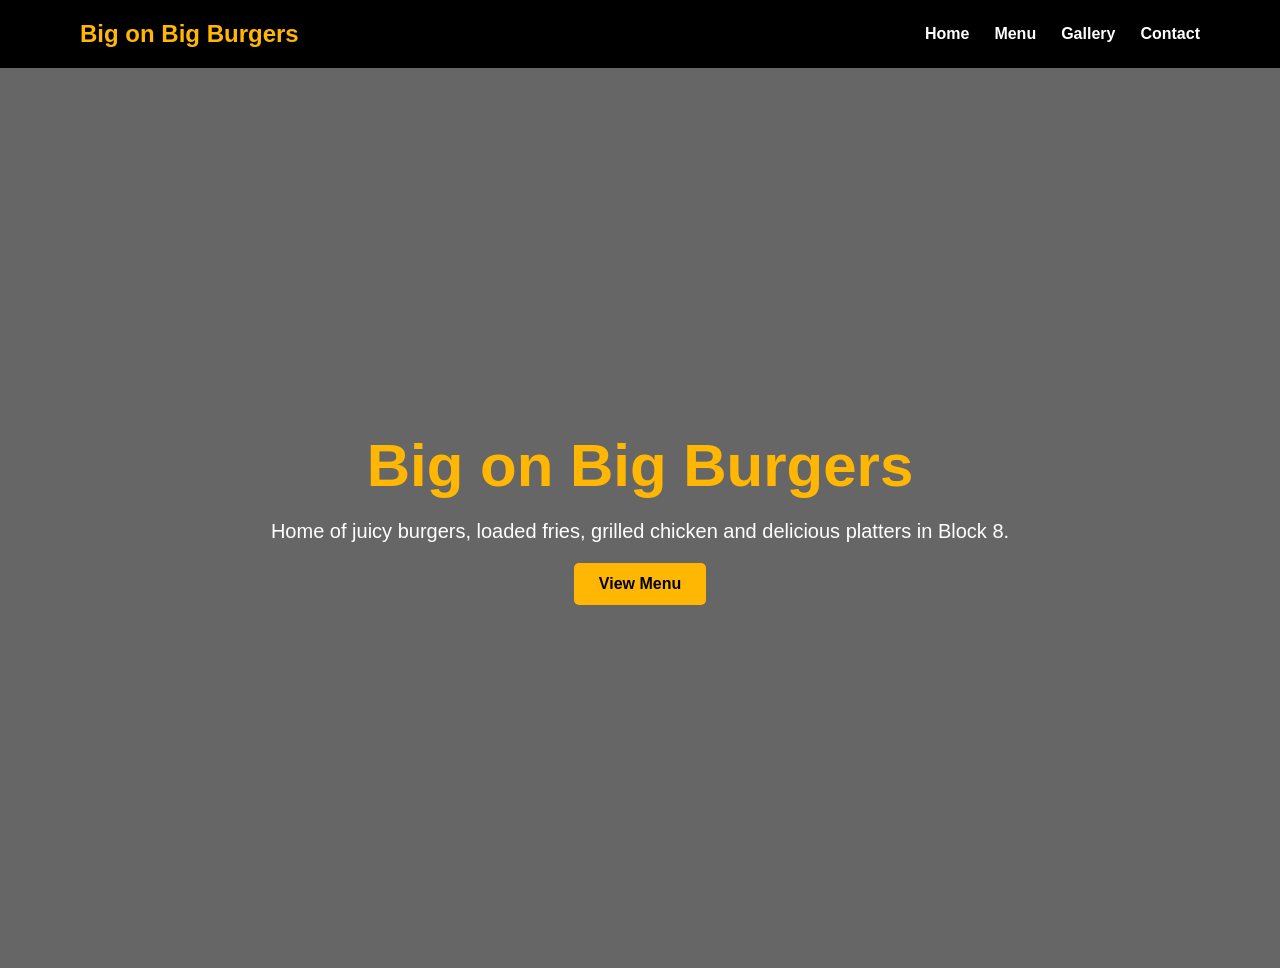
==== index.html @ b2260fa8 "Add files via upload" ====
<!DOCTYPE html>
<html lang="en">

<head>
    <meta charset="UTF-8">
    <meta name="viewport" content="width=device-width, initial-scale=1.0">

    <title>Big on Big Burgers</title>

    <link rel="stylesheet" href="style.css">
</head>

<body>

    <!-- Navigation Bar -->
    <nav>
        <div class="logo">
            <h2>Big on Big Burgers</h2>
        </div>

        <ul>
            <li><a href="#">Home</a></li>
            <li><a href="#">Menu</a></li>
            <li><a href="#">Gallery</a></li>
            <li><a href="#">Contact</a></li>
        </ul>
    </nav>

    <!-- Hero Section -->
    <section class="hero">

        <div class="hero-content">

            <h1>Big on Big Burgers</h1>

            <p>
                Home of juicy burgers, loaded fries,
                grilled chicken and delicious platters
                in Block 8.
            </p>

            <a href="#" class="btn">View Menu</a>

        </div>

    </section>

</body>

</html>
---- style.css ----
*{
    margin:0;
    padding:0;
    box-sizing:border-box;
    font-family:Arial, sans-serif;
}

nav{
    display:flex;
    justify-content:space-between;
    align-items:center;
    padding:20px 80px;
    background:#000;
}

.logo h2{
    color:#ffb703;
}

nav ul{
    display:flex;
    list-style:none;
}

nav ul li{
    margin-left:25px;
}

nav ul li a{
    text-decoration:none;
    color:white;
    font-weight:bold;
}

.hero{
    height:100vh;
    background:
    linear-gradient(rgba(0,0,0,0.6),
    rgba(0,0,0,0.6)),
    url('burger.jpg');

    background-size:cover;
    background-position:center;

    display:flex;
    justify-content:center;
    align-items:center;

    text-align:center;
}

.hero-content{
    color:white;
}

.hero-content h1{
    font-size:60px;
    margin-bottom:20px;
    color:#ffb703;
}

.hero-content p{
    font-size:20px;
    margin-bottom:20px;
}

.btn{
    display:inline-block;
    background:#ffb703;
    color:black;
    padding:12px 25px;
    text-decoration:none;
    border-radius:5px;
    font-weight:bold;
}
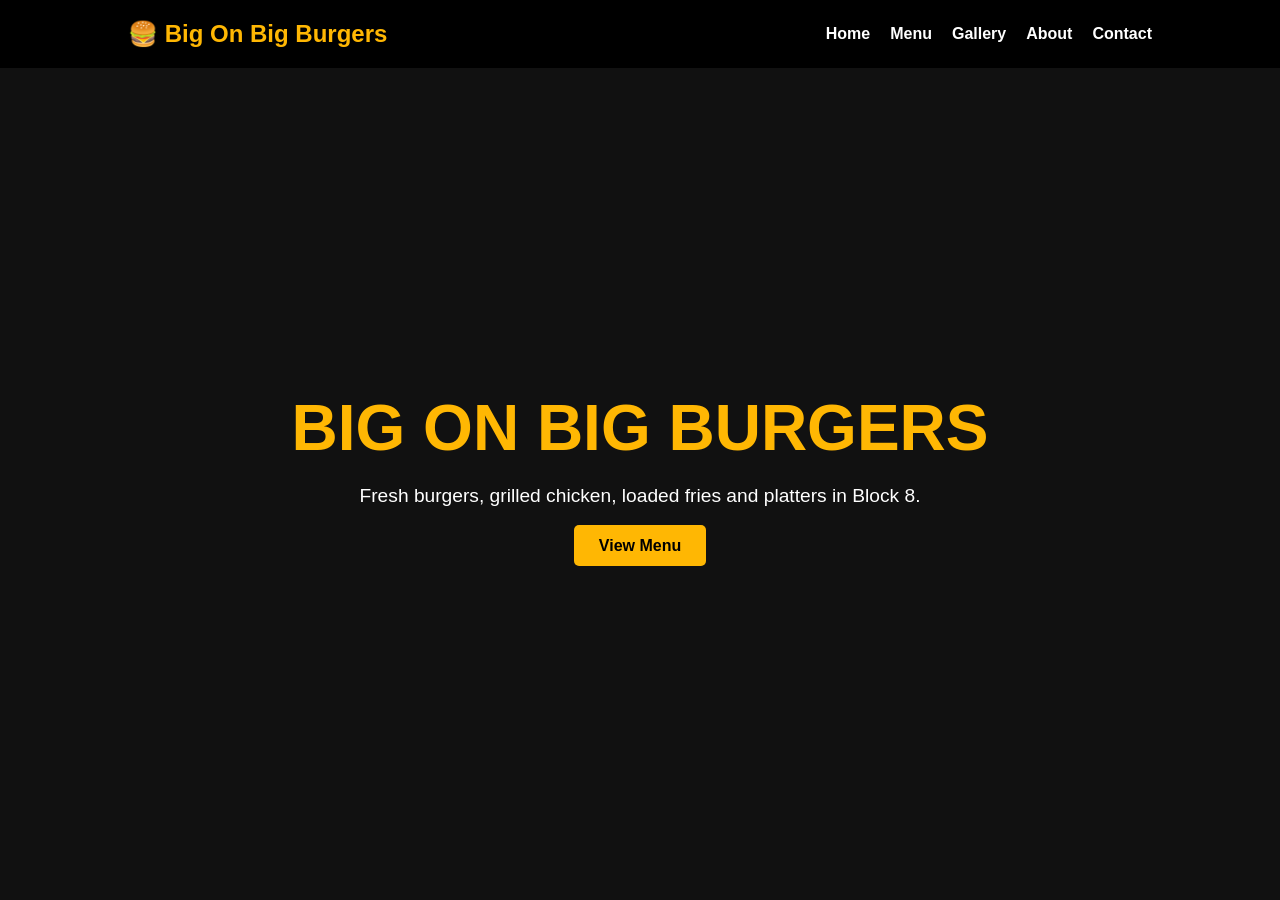
==== commit c400dacf: "Add files via upload" ====
--- a/index.html
+++ b/index.html
@@ -1,50 +1,33 @@
 <!DOCTYPE html>
 <html lang="en">
-
 <head>
     <meta charset="UTF-8">
     <meta name="viewport" content="width=device-width, initial-scale=1.0">
-
-    <title>Big on Big Burgers</title>
-
+    <title>Big On Big Burgers</title>
     <link rel="stylesheet" href="style.css">
 </head>
-
 <body>
 
-    <!-- Navigation Bar -->
-    <nav>
-        <div class="logo">
-            <h2>Big on Big Burgers</h2>
+    
+   <nav>
+    <h2 class="logo">🍔 Big On Big Burgers</h2>
+
+    <ul class="nav-links">
+        <li><a href="index.html">Home</a></li>
+        <li><a href="menu.html">Menu</a></li>
+        <li><a href="gallery.html">Gallery</a></li>
+        <li><a href="about.html">About</a></li>
+        <li><a href="contact.html">Contact</a></li>
+    </ul>
+</nav>
+
+    <section class="hero">
+        <div class="hero-content">
+            <h1>BIG ON BIG BURGERS</h1>
+            <p>Fresh burgers, grilled chicken, loaded fries and platters in Block 8.</p>
+            <a href="#">View Menu</a>
         </div>
-
-        <ul>
-            <li><a href="#">Home</a></li>
-            <li><a href="#">Menu</a></li>
-            <li><a href="#">Gallery</a></li>
-            <li><a href="#">Contact</a></li>
-        </ul>
-    </nav>
-
-    <!-- Hero Section -->
-    <section class="hero">
-
-        <div class="hero-content">
-
-            <h1>Big on Big Burgers</h1>
-
-            <p>
-                Home of juicy burgers, loaded fries,
-                grilled chicken and delicious platters
-                in Block 8.
-            </p>
-
-            <a href="#" class="btn">View Menu</a>
-
-        </div>
-
     </section>
 
 </body>
-
 </html>
--- a/style.css
+++ b/style.css
@@ -5,71 +5,67 @@
     font-family:Arial, sans-serif;
 }
 
+body{
+    background:#111;
+    color:white;
+}
+
+nav{
+    background:#000;
+    padding:20px 10%;
+}
+
+nav h2{
+    color:#ffb703;
+}
+
+.hero{
+    height:90vh;
+    display:flex;
+    justify-content:center;
+    align-items:center;
+    text-align:center;
+    padding:20px;
+}
+
+.hero-content h1{
+    font-size:4rem;
+    color:#ffb703;
+    margin-bottom:20px;
+}
+
+.hero-content p{
+    font-size:1.2rem;
+    margin-bottom:30px;
+}
+
+.hero-content a{
+    text-decoration:none;
+    background:#ffb703;
+    color:#000;
+    padding:12px 25px;
+    border-radius:5px;
+    font-weight:bold;
+}
+
 nav{
     display:flex;
     justify-content:space-between;
     align-items:center;
-    padding:20px 80px;
-    background:#000;
 }
 
-.logo h2{
-    color:#ffb703;
+.nav-links{
+    display:flex;
+    list-style:none;
+    gap:20px;
 }
 
-nav ul{
-    display:flex;
-    list-style:none;
-}
-
-nav ul li{
-    margin-left:25px;
-}
-
-nav ul li a{
+.nav-links a{
     text-decoration:none;
     color:white;
     font-weight:bold;
 }
 
-.hero{
-    height:100vh;
-    background:
-    linear-gradient(rgba(0,0,0,0.6),
-    rgba(0,0,0,0.6)),
-    url('burger.jpg');
-
-    background-size:cover;
-    background-position:center;
-
-    display:flex;
-    justify-content:center;
-    align-items:center;
-
-    text-align:center;
-}
-
-.hero-content{
-    color:white;
-}
-
-.hero-content h1{
-    font-size:60px;
-    margin-bottom:20px;
+.nav-links a:hover{
     color:#ffb703;
-}
-
-.hero-content p{
-    font-size:20px;
-    margin-bottom:20px;
-}
-
-.btn{
-    display:inline-block;
-    background:#ffb703;
-    color:black;
-    padding:12px 25px;
-    text-decoration:none;
-    border-radius:5px;
-    font-weight:bold;
 }
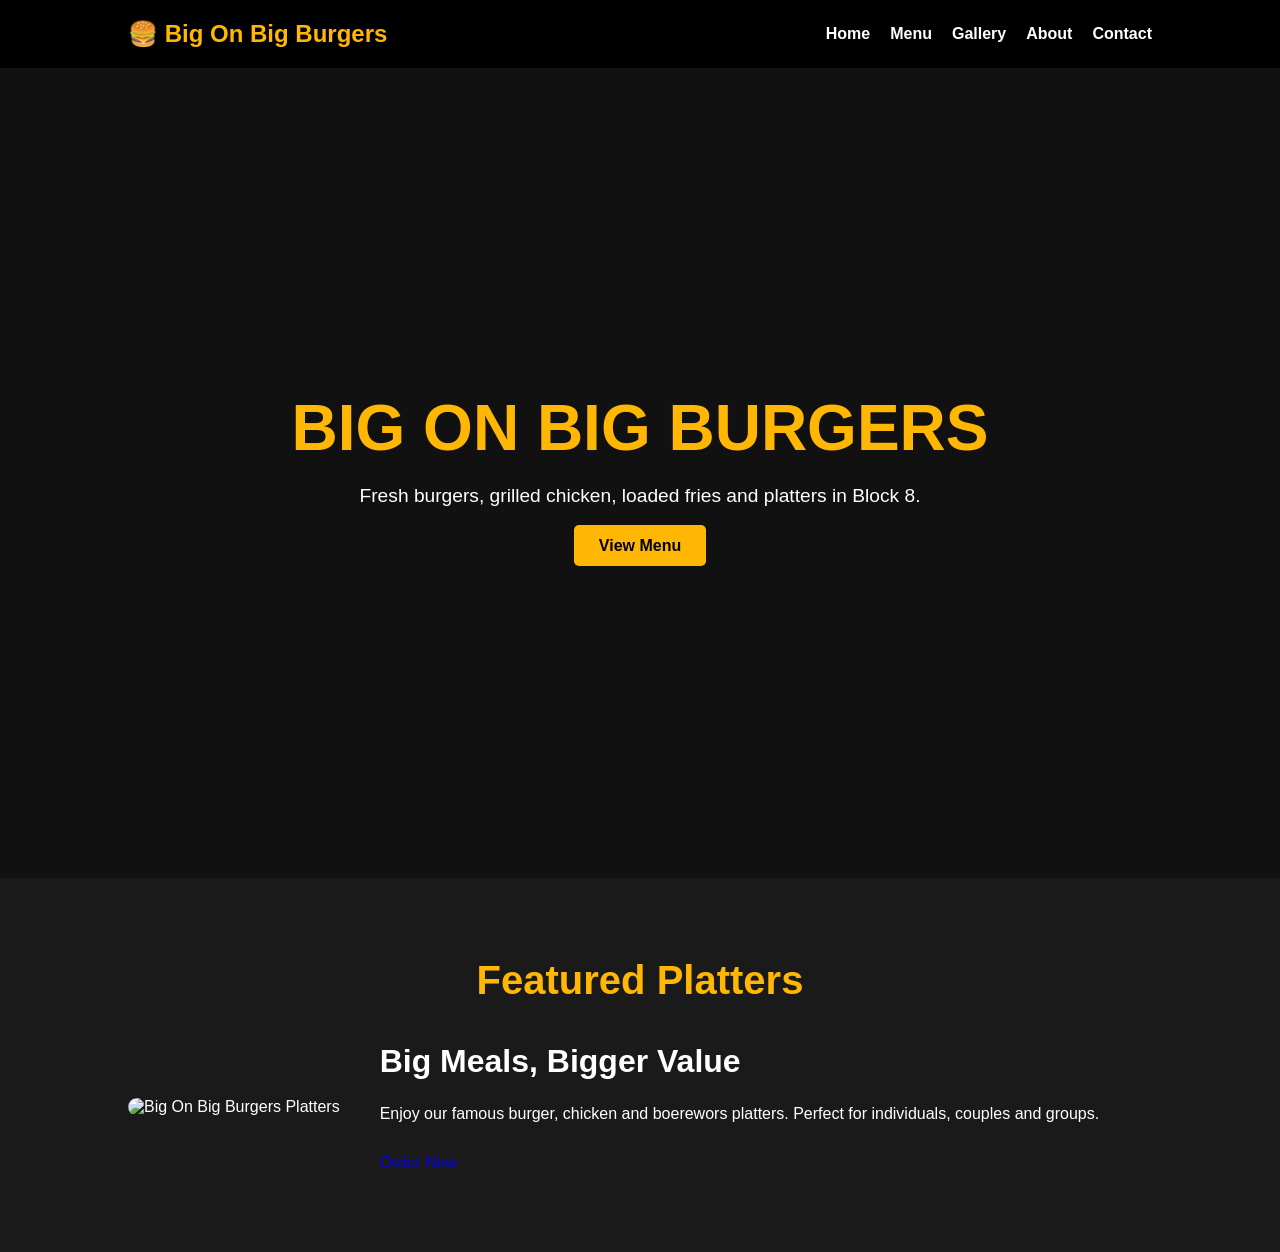
==== commit 21837a1a: "Add files via upload" ====
--- a/index.html
+++ b/index.html
@@ -29,5 +29,26 @@
         </div>
     </section>
 
+    <section class="featured">
+    <h2>Featured Platters</h2>
+
+    <div class="featured-container">
+        <div class="featured-image">
+            <img src="images/platters.jpg" alt="Big On Big Burgers Platters">
+        </div>
+
+        <div class="featured-text">
+            <h3>Big Meals, Bigger Value</h3>
+
+            <p>
+                Enjoy our famous burger, chicken and boerewors platters.
+                Perfect for individuals, couples and groups.
+            </p>
+
+            <a href="#" class="btn">Order Now</a>
+        </div>
+    </div>
+</section>
+
 </body>
 </html>
--- a/style.css
+++ b/style.css
@@ -68,4 +68,38 @@
 
 .nav-links a:hover{
     color:#ffb703;
+}
+
+.featured{
+    padding:80px 10%;
+    background:#1a1a1a;
+}
+
+.featured h2{
+    text-align:center;
+    color:#ffb703;
+    margin-bottom:40px;
+    font-size:2.5rem;
+}
+
+.featured-container{
+    display:flex;
+    align-items:center;
+    gap:40px;
+}
+
+.featured-image img{
+    width:100%;
+    max-width:500px;
+    border-radius:10px;
+}
+
+.featured-text h3{
+    font-size:2rem;
+    margin-bottom:20px;
+}
+
+.featured-text p{
+    line-height:1.8;
+    margin-bottom:25px;
 }
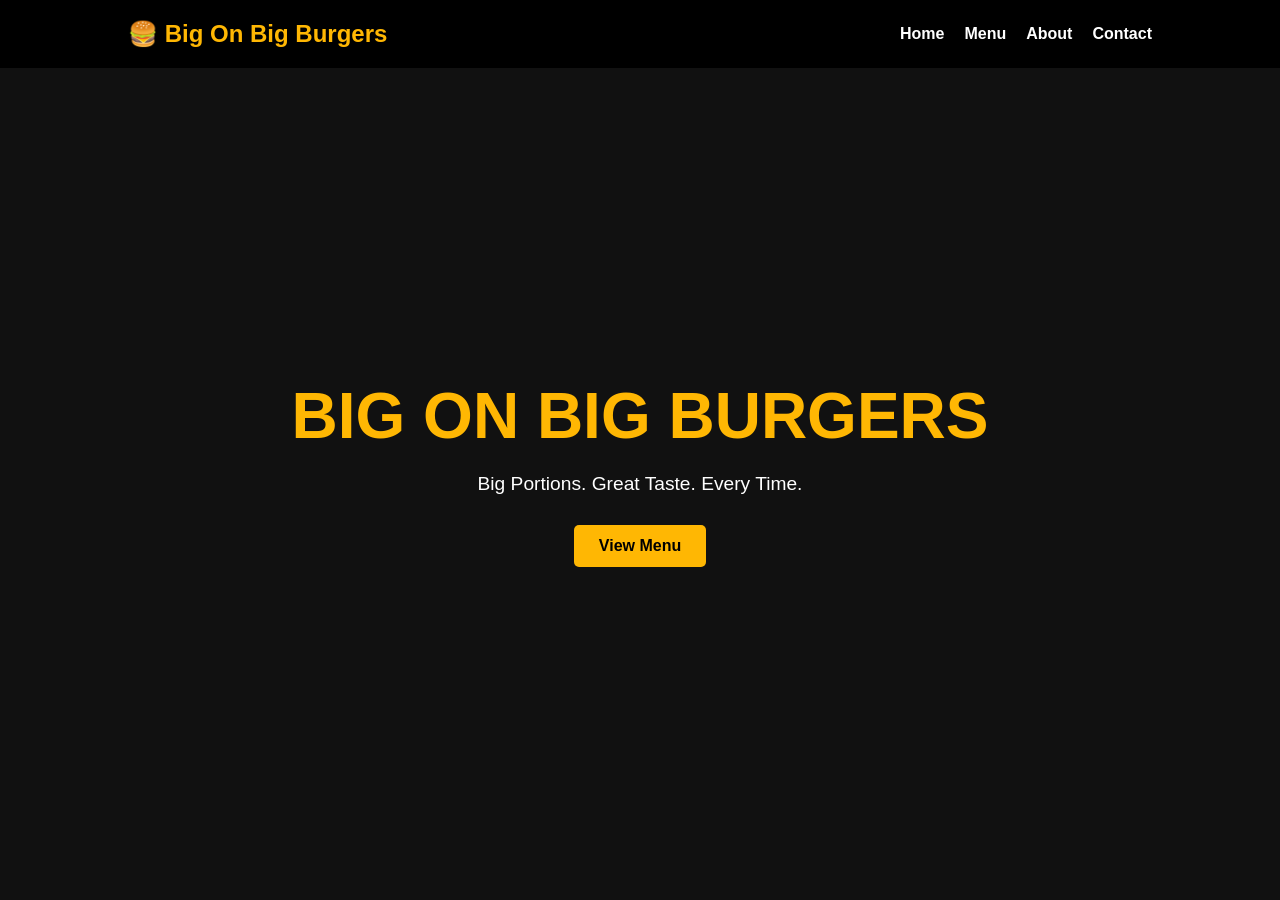
==== commit 64baf228: "Add files via upload" ====
--- a/index.html
+++ b/index.html
@@ -15,7 +15,6 @@
     <ul class="nav-links">
         <li><a href="index.html">Home</a></li>
         <li><a href="menu.html">Menu</a></li>
-        <li><a href="gallery.html">Gallery</a></li>
         <li><a href="about.html">About</a></li>
         <li><a href="contact.html">Contact</a></li>
     </ul>
@@ -24,29 +23,11 @@
     <section class="hero">
         <div class="hero-content">
             <h1>BIG ON BIG BURGERS</h1>
-            <p>Fresh burgers, grilled chicken, loaded fries and platters in Block 8.</p>
-            <a href="#">View Menu</a>
+            <p>Big Portions. Great Taste. Every Time.</p>
+           <a href="menu.html" class="btn">View Menu</a>
         </div>
     </section>
 
-    <section class="featured">
-    <h2>Featured Platters</h2>
-
-    <div class="featured-container">
-        <div class="featured-image">
-            <img src="images/platters.jpg" alt="Big On Big Burgers Platters">
-        </div>
-
-        <div class="featured-text">
-            <h3>Big Meals, Bigger Value</h3>
-
-            <p>
-                Enjoy our famous burger, chicken and boerewors platters.
-                Perfect for individuals, couples and groups.
-            </p>
-
-            <a href="#" class="btn">Order Now</a>
-        </div>
     </div>
 </section>
 
--- a/style.css
+++ b/style.css
@@ -102,4 +102,66 @@
 .featured-text p{
     line-height:1.8;
     margin-bottom:25px;
+}
+
+.menu-section{
+    padding:40px 10%;
+}
+
+.menu-section h2{
+    color:#ffb703;
+    text-align:center;
+    margin-bottom:30px;
+}
+
+.menu-container{
+    display:grid;
+    grid-template-columns:repeat(auto-fit,minmax(250px,1fr));
+    gap:20px;
+}
+
+.menu-card{
+    background:#1a1a1a;
+    padding:25px;
+    border-radius:10px;
+    text-align:center;
+    transition:0.3s;
+}
+
+.menu-card:hover{
+    transform:translateY(-5px);
+}
+
+.menu-card h3{
+    color:#ffb703;
+    margin-bottom:10px;
+}
+
+.menu-card h4{
+    margin-top:15px;
+    color:#ffb703;
+}
+
+footer{
+    background:#000;
+    text-align:center;
+    padding:20px;
+    margin-top:50px;
+}
+
+.btn{
+    display:inline-block;
+    background:#ffb300;
+    color:#000;
+    padding:12px 30px;
+    border-radius:8px;
+    text-decoration:none;
+    font-weight:bold;
+    transition:0.3s;
+}
+
+.btn:hover{
+    background:#ff8c00;
+    transform:scale(1.05);
+    box-shadow:0 0 15px rgba(255,140,0,0.7);
 }
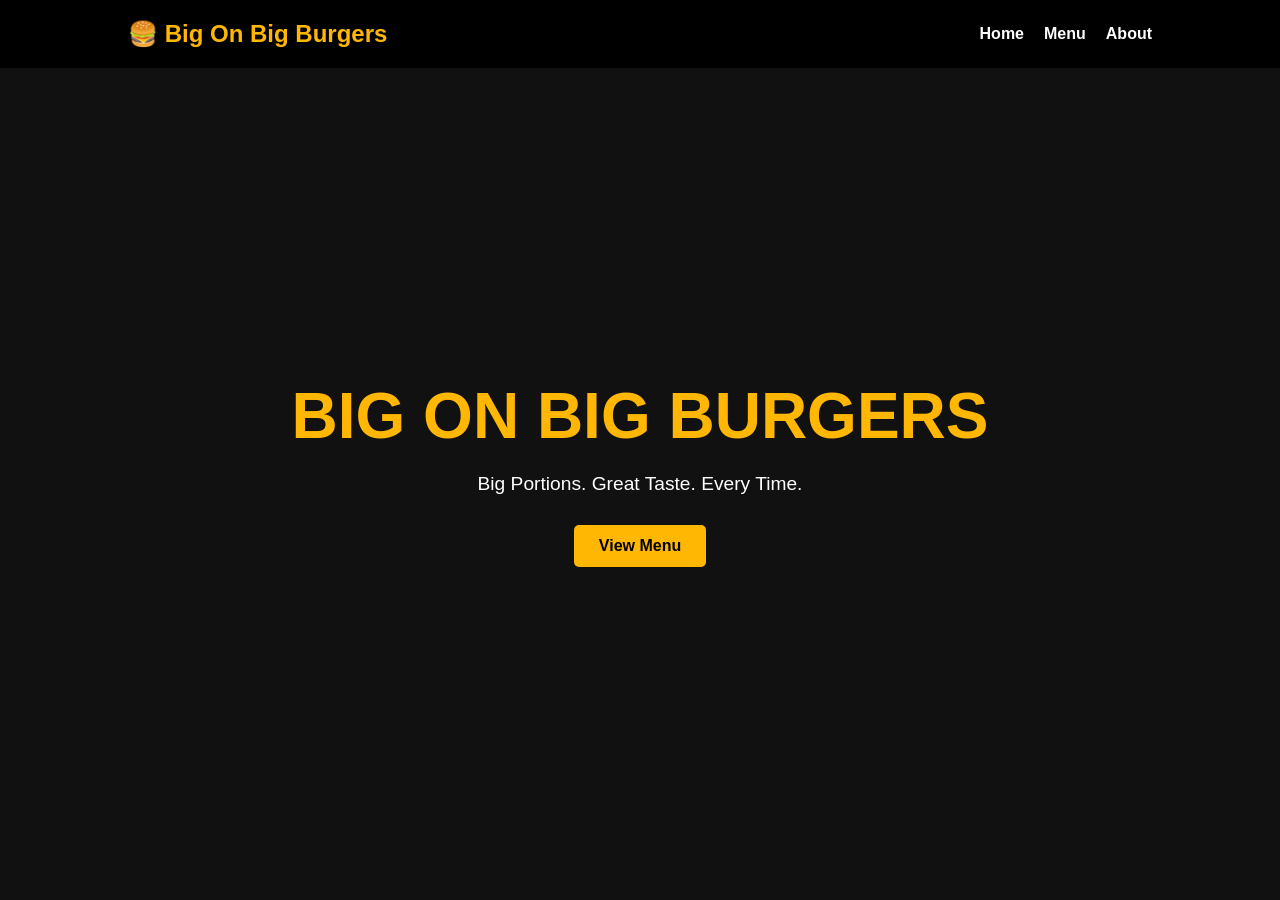
==== commit 6b5751d7: "Add files via upload" ====
--- a/index.html
+++ b/index.html
@@ -16,7 +16,6 @@
         <li><a href="index.html">Home</a></li>
         <li><a href="menu.html">Menu</a></li>
         <li><a href="about.html">About</a></li>
-        <li><a href="contact.html">Contact</a></li>
     </ul>
 </nav>
 
